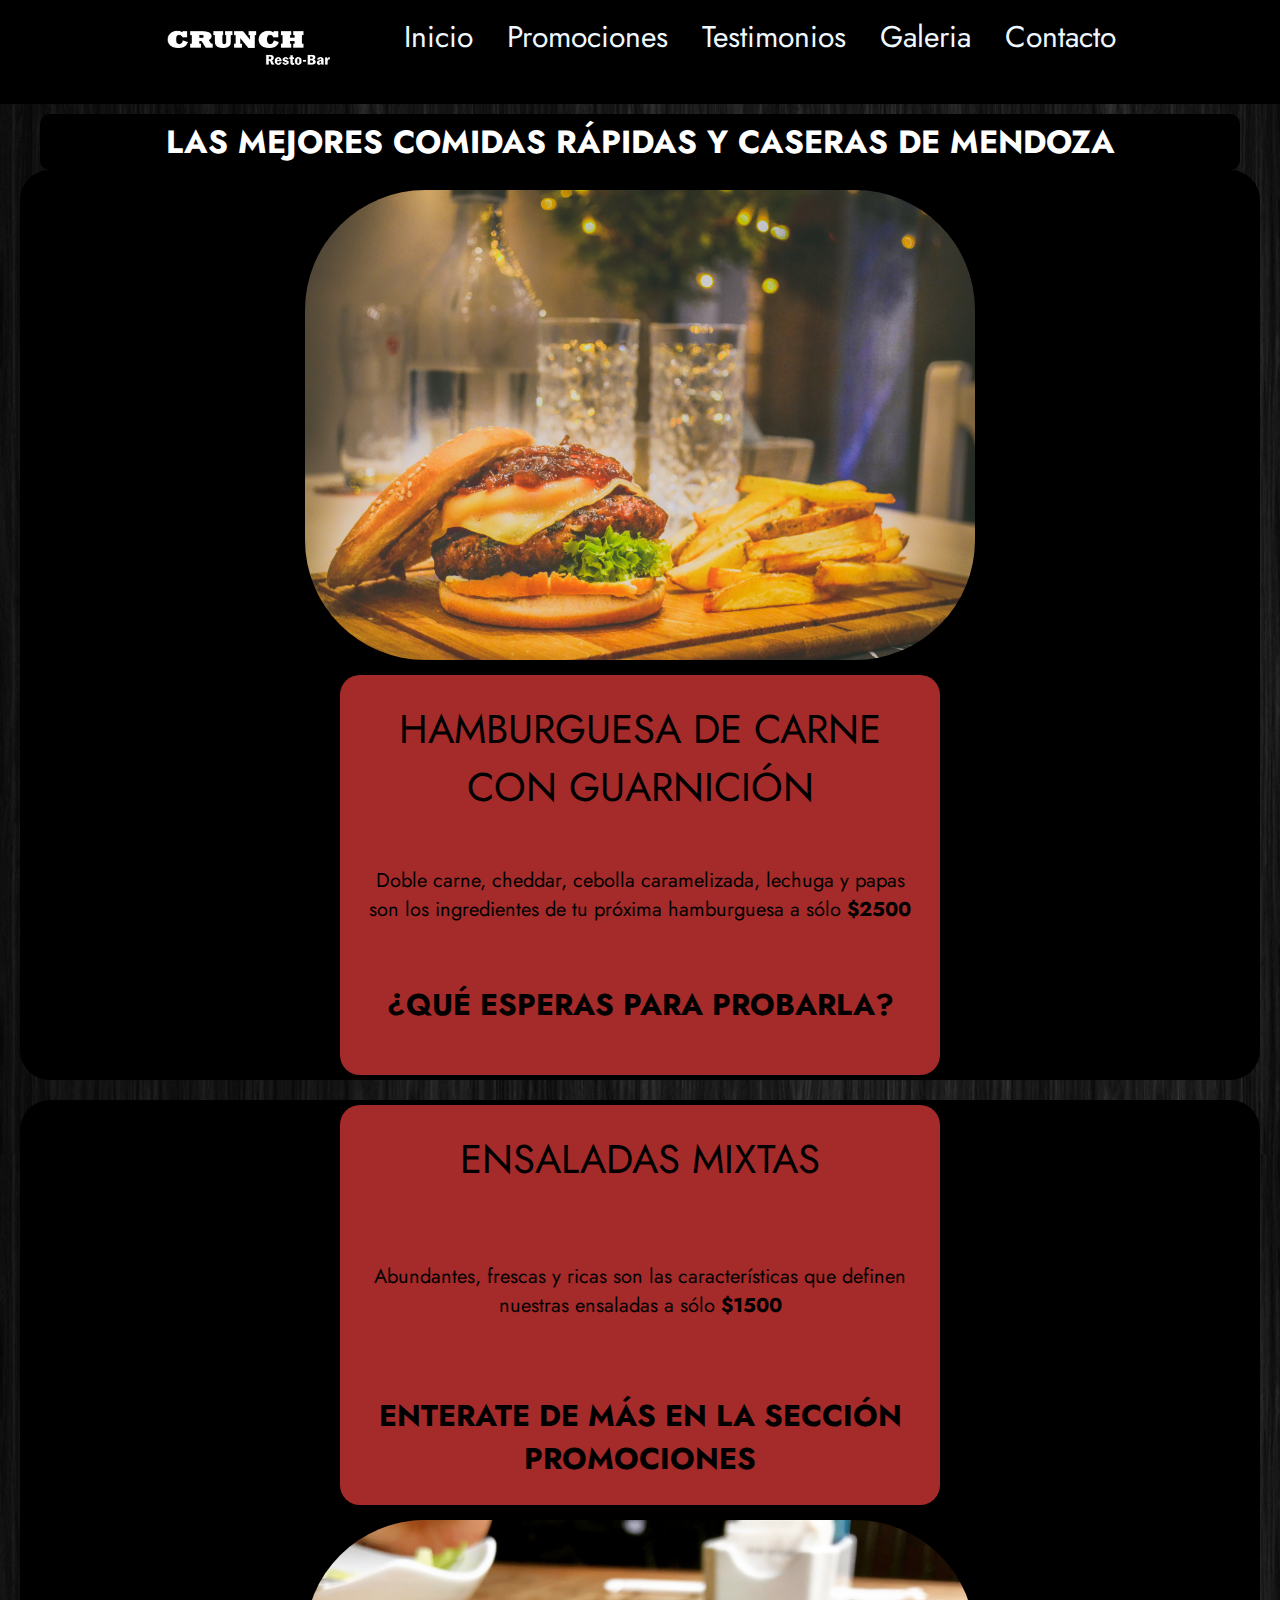
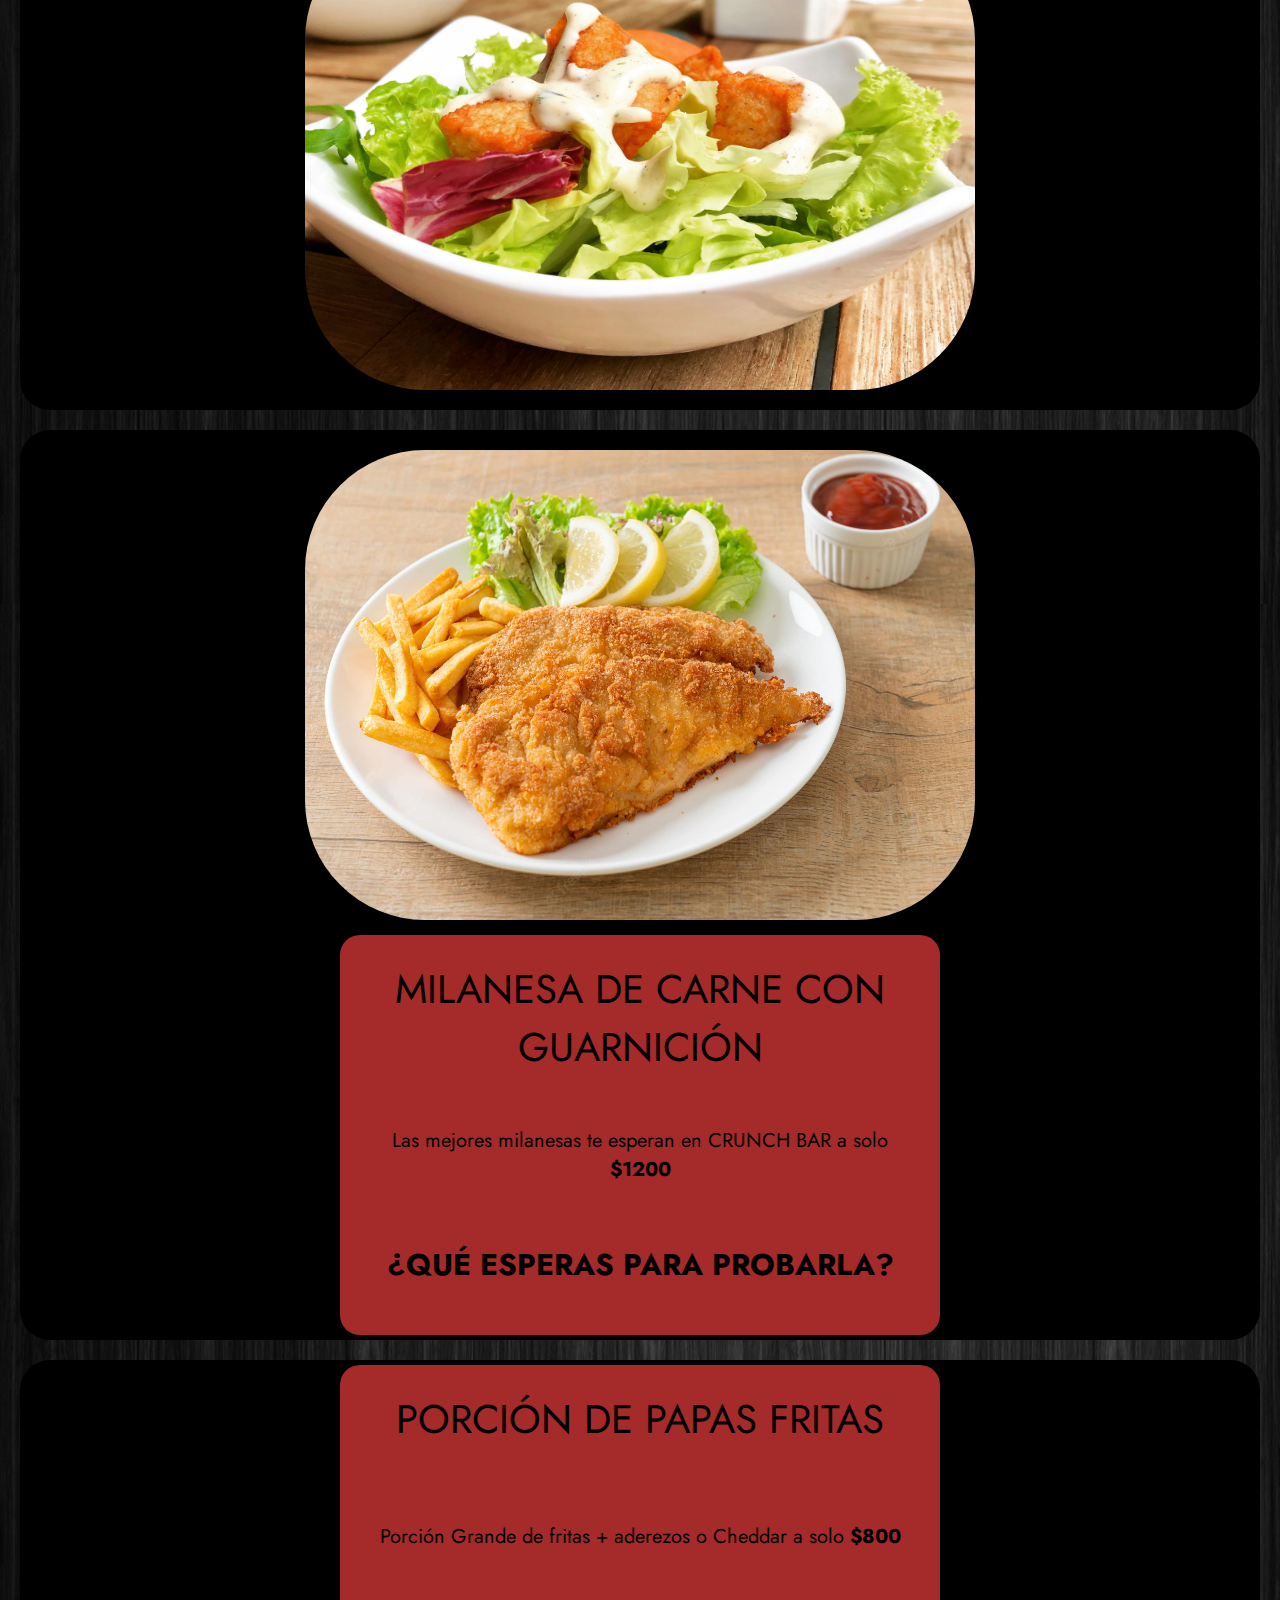
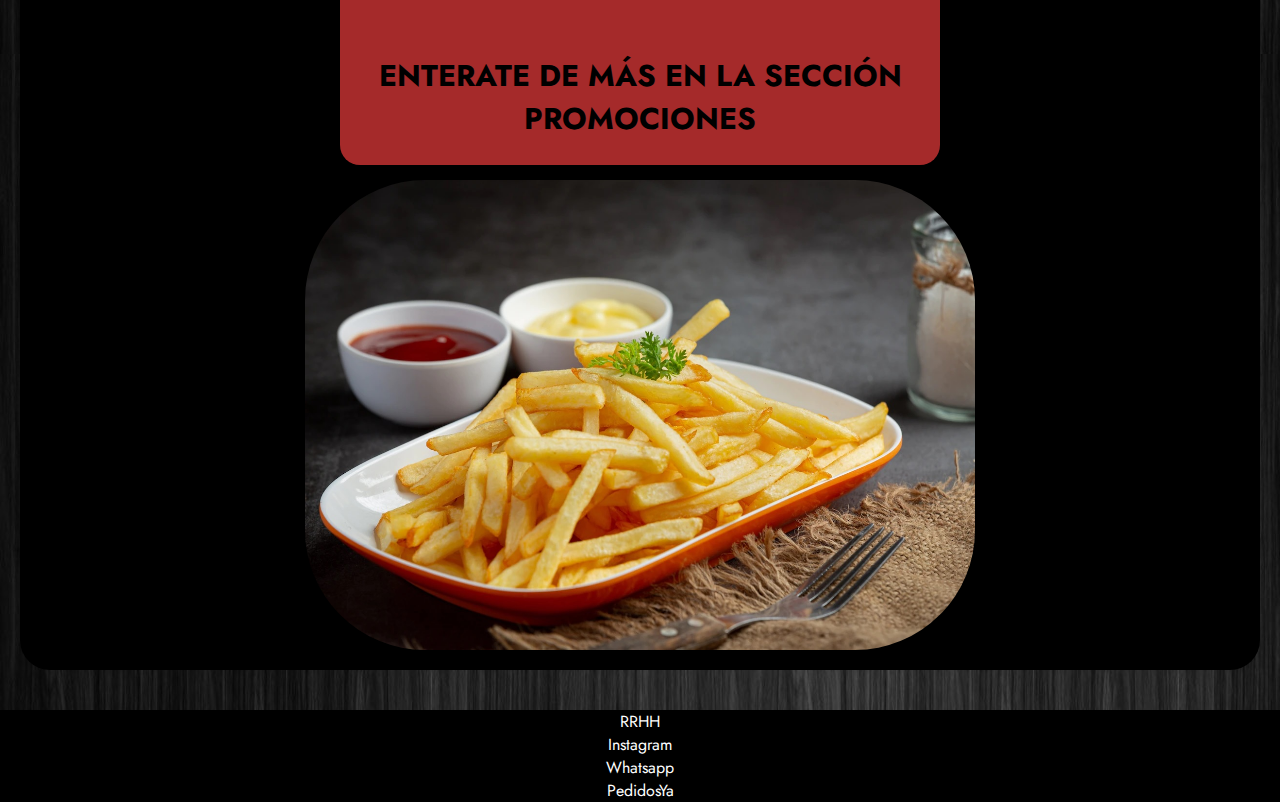
==== index.html @ f1c757a4 "subida final" ====
<!DOCTYPE html>
<html lang="en">
<head>
    <meta charset="UTF-8">
    <meta http-equiv="X-UA-Compatible" content="IE=edge">
    <meta name="viewport" content="width=device-width, initial-scale=1.0">
    <title> CRUNCH | Restaurant </title>
    <meta name="keywords" content="restaurante, mendoza, bar, comidas, rapidas, hamburguesa">
    <meta name="description" content="Ofrecemos un servicio de comidas rapidas calidad-precio para el cliente">
    <link rel="shortcut icon" href="./images/Sin título-1.png">
    <link rel="stylesheet" href="./scss/main.css">
    <!-- bootstrap -->
    <link href="https://cdn.jsdelivr.net/npm/bootstrap@5.2.2/dist/css/bootstrap.min.css" rel="stylesheet" integrity="sha384-Zenh87qX5JnK2Jl0vWa8Ck2rdkQ2Bzep5IDxbcnCeuOxjzrPF/et3URy9Bv1WTRi" crossorigin="anonymous">
    <script src="https://cdn.jsdelivr.net/npm/bootstrap@5.2.2/dist/js/bootstrap.bundle.min.js" integrity="sha384-OERcA2EqjJCMA+/3y+gxIOqMEjwtxJY7qPCqsdltbNJuaOe923+mo//f6V8Qbsw3" crossorigin="anonymous"></script>
    <!-- bootstrap -->
    <link href="https://fonts.googleapis.com/css2?family=Jost:ital,wght@0,400;0,500;1,700;1,900&display=swap" rel="stylesheet">
</head>
<body >
    <header><!-- header -->
        <div class="imag">
            <img  src="./images/Logo.png" alt="logo" width="200px" height="200px">
        </div>
        <nav>
            <ul class="lista">
                <li class="lista__item">
                    <a class="itemTexto" href="index.html" target="_self">Inicio</a><!-- ver inicio -->
                </li>
                <li class="lista__item">
                    <a class="itemTexto" href="./pages/promociones.html" target="_self">Promociones</a>
                </li>
                <li class="lista__item">
                    <a class="itemTexto" href="./pages/testimonios.html" target="_self">Testimonios</a>
                </li>
                <li class="lista__item">
                    <a class="itemTexto" href="./pages/galeria.html" target="_self">Galeria</a>
                </li>
                <li class="lista__item">
                    <a class="itemTexto" href="./pages/contacto.html" target="_self">Contacto</a>
                </li>
            </ul>
        </nav>
        <div class="navBarMobile">
            <nav class="navbar navbar-expand-lg bg-black rounded-4">
                <div class="container-fluid">
                    <div>
                        <img  src="./images/Logo.png" alt="logo" width=auto height=auto>
                    </div>
                  <button class="navbar-toggler bg-light" type="button" data-bs-toggle="collapse" data-bs-target="#navbarTogglerDemo01" aria-controls="navbarTogglerDemo01" aria-expanded="false" aria-label="Toggle navigation">
                    <span class="navbar-toggler-icon"></span>
                  </button>
                  <div class="collapse navbar-collapse" id="navbarTogglerDemo01">
                    <ul class="lista">
                        <li class="lista__itemM ">
                            <a class="itemTextoM" href="index.html" target="_self">Inicio</a><!-- ver inicio -->
                        </li>
                        <li class="lista__itemM ">
                            <a class="itemTextoM" href="./pages/promociones.html" target="_self">Promociones</a>
                        </li>
                        <li class="lista__itemM ">
                            <a class="itemTextoM" href="./pages/testimonios.html" target="_self">Testimonios</a>
                        </li>
                        <li class="lista__itemM ">
                            <a class="itemTextoM" href="./pages/galeria.html" target="_self">Galeria</a>
                        </li>
                        <li class="lista__itemM ">
                            <a class="itemTextoM" href="./pages/contacto.html" target="_self">Contacto</a>
                        </li>
                    </ul> 
                  </div>
                </div>
              </nav>
        </div>    

    </header>

    <main id="main">
        <h1>LAS MEJORES COMIDAS RÁPIDAS Y CASERAS DE MENDOZA</h1>
        <div class="main-flex1">    
            <div class="imagen-flex1"><img src="./images/hambur.jpg" alt="hamburguesa1" width="650px" height="400px"></div>
            <div class="mobileItem">
                <b>HAMBURGUESA DE CARNE CON GUARNICIÓN</b> 
                <div>Doble carne, cheddar, cebolla caramelizada, lechuga y papas son los ingredientes
                de tu próxima hamburguesa</div>
                <div><b>$2500</b></div>
                <b>¿QUÉ ESPERAS PARA PROBARLA?</b>
            </div>
            <div class="grid1">
                <div class="celda1">HAMBURGUESA DE CARNE CON GUARNICIÓN</div>
                <div class="celda2">Doble carne, cheddar, cebolla caramelizada, lechuga y papas son los ingredientes
                    de tu próxima hamburguesa a sólo <b>$2500</b></div>
                <div class="celda3"><b>¿QUÉ ESPERAS PARA PROBARLA?</b></div>
            </div>    
        </div>

        <div class="main-flex2">
            <div class="imagen-flex2">
                <img src="./images/salad.jpg" alt="salad1" width="650px" height="400px">
            </div>
            <div class="mobileItem">
                <b>ENSALADAS MIXTAS</b> 
                <div>Abundantes, frescas y ricas son las características que definen nuestras ensaladas a sólo <b>$1500</b></div>
                <b>ENTERATE DE MÁS EN LA SECCIÓN PROMOCIONES</b>
            </div>
            <div class="grid2">
                <div class="celda01">ENSALADAS MIXTAS</div>
                <div class="celda02">Abundantes, frescas y ricas son las características que definen nuestras ensaladas a sólo <b>$1500</b></div>
                <div class="celda03"><b>ENTERATE DE MÁS EN LA SECCIÓN PROMOCIONES</b></div>
            </div>
        </div>

        <div class="main-flex1">    
            <div class="imagen-flex1"><img src="./images/mila.png" alt="mila" width="650px" height="400px"></div>
            <div class="mobileItem">
                <b>MILANESA DE POLLO CON GUARNICIÓN</b> 
                <div>Las mejores milanesas te esperan en CRUNCH BAR a solo <b>$1200</b></div>
                <b>¿QUÉ ESPERAS PARA PROBARLA?</b>
            </div>
            <div class="grid1">
                <div class="celda1">MILANESA DE CARNE CON GUARNICIÓN</div>
                <div class="celda2">Las mejores milanesas te esperan en CRUNCH BAR a solo <b>$1200</b></div>
                <div class="celda3"><b>¿QUÉ ESPERAS PARA PROBARLA?</b></div>
            </div>    
        </div>

        <div class="main-flex2">
            <div class="imagen-flex2">
                <img src="./images/papas.jpg" alt="papas" width="650px" height="400px">
            </div>
            <div class="mobileItem">
                <b>PORCIÓN DE PAPAS FRITAS</b> 
                <div>Porción Grande de fritas + aderezos o Cheddar <b>$800</b></div>
                <b>ENTERATE DE MÁS EN LA SECCIÓN PROMOCIONES</b>
            </div>
            <div class="grid2">
                <div class="celda01">PORCIÓN DE PAPAS FRITAS</div>
                <div class="celda02">Porción Grande de fritas + aderezos o Cheddar a solo <b>$800</b></div>
                <div class="celda03"><b>ENTERATE DE MÁS EN LA SECCIÓN PROMOCIONES</b></div>
            </div>
        </div>

    </main>
  
    <footer>
        <div>
            <a class="redes" href="#" target="_blank">RRHH</a>
        </div>
        <div>
            <a class="redes" href="#" target="_blank">Instagram</a>
        </div>
        <div>
            <a class="redes" href="#" target="_blank">Whatsapp</a>
        </div>
        <div>
            <a class="redes" href="#" target="_blank">PedidosYa</a>
        </div>
    </footer>
</body>
</html>
---- scss/main.css ----
* {
  margin: 0;
  padding: 0;
  box-sizing: border-box;
}

/* VARS */
/* VARS */
/* MIXINS */
/* MIXINS */
header {
  display: flex;
  text-align: center;
  justify-content: center;
  gap: 40px;
  background-color: rgb(0, 0, 0);
  padding-left: 20px;
  padding-right: 20px;
}
header .imag img {
  width: 200px;
  height: 100px;
  border-radius: 30px;
}
header nav {
  padding-top: 10px;
}
header nav .lista {
  list-style-type: none;
  padding: 5px;
  background-color: black;
  border-radius: 10px;
  margin-bottom: auto;
}
header nav .lista .lista__item {
  display: inline;
  padding: 15px;
}
header nav .lista .lista__item .itemTexto {
  font-size: 30px;
  color: aliceblue;
  font-family: "Jost", sans-serif;
  text-decoration: none;
  transition: all 0.25s;
}
header nav .lista .lista__item .itemTexto:hover {
  background-color: aliceblue;
  color: black;
  border-radius: 5px;
}

.navBarMobile {
  display: none;
}

@media (max-width: 768px) {
  header .imag {
    display: none;
  }
  nav {
    display: none;
  }
  .navBarMobile {
    display: block;
    padding-top: 20px;
  }
  .navBarMobile nav div div img {
    width: 220px;
  }
  .lista__itemM {
    display: block;
    padding: 1px;
  }
  .lista__itemM .itemTextoM {
    font-size: 30px;
    color: aliceblue;
    font-family: "Jost", sans-serif;
    text-decoration: none;
    transition: all 0.25s;
  }
  .lista__itemM .itemTextoM:hover {
    background-color: aliceblue;
    color: black;
    border-radius: 5px;
  }
}
footer {
  background-color: black;
  text-align: center;
}
footer .redes {
  text-decoration: none;
  color: white;
  font-style: normal;
  font-family: "Jost", sans-serif;
  transition: all 0.25s;
}
footer .redes:hover {
  color: black;
  background-color: white;
  border-radius: 5px;
}

/* MAIN FLEX */
#main {
  padding: 20px;
  background-image: url(../images/bgblack.jpg);
}
#main h1 {
  padding: 5px;
  margin-top: -10px;
  margin-left: 20px;
  margin-right: 20px;
  color: white;
  font-family: "Jost", sans-serif;
  background-color: rgb(0, 0, 0);
  border-radius: 10px;
  text-align: center;
}
#main .main-flex1 .imagen-flex1, #main .main-flex2 .imagen-flex2 {
  width: 700px;
  height: 500px;
  padding: 15px;
}
#main .main-flex1 .imagen-flex1 img, #main .main-flex2 .imagen-flex2 img {
  width: 100%;
  height: 100%;
  border-radius: 120px;
}
#main .main-flex1 {
  display: flex;
  flex-wrap: wrap;
  padding: 5px;
  margin-bottom: 20px;
  background-color: black;
  align-items: center;
  justify-content: space-evenly;
  border-radius: 30px;
}
#main .main-flex1 .grid1 {
  width: 600px;
  height: 400px;
  display: grid;
  background-color: brown;
  grid-template-rows: 1fr 1fr 1fr;
  border-radius: 20px;
}
#main .main-flex1 .grid1 .celda1 {
  font-family: "Jost", sans-serif;
  text-align: center;
  padding: 20px;
  margin: 5px;
  font-size: 40px;
}
#main .main-flex1 .grid1 .celda2 {
  font-family: "Jost", sans-serif;
  text-align: center;
  padding: 20px;
  margin: 5px;
  font-size: 20px;
}
#main .main-flex1 .grid1 .celda3 {
  font-family: "Jost", sans-serif;
  text-align: center;
  padding: 20px;
  margin: 5px;
  font-size: 30px;
}
#main .main-flex2 {
  display: flex;
  flex-wrap: wrap;
  padding: 5px;
  margin-bottom: 20px;
  background-color: black;
  align-items: center;
  justify-content: space-evenly;
  border-radius: 30px;
}
#main .main-flex2 .imagen-flex2 {
  order: 2;
}
#main .main-flex2 .grid2 {
  width: 600px;
  height: 400px;
  display: grid;
  background-color: brown;
  grid-template-rows: 1fr 1fr 1fr;
  border-radius: 20px;
  order: 1;
}
#main .main-flex2 .grid2 .celda01 {
  font-family: "Jost", sans-serif;
  text-align: center;
  padding: 20px;
  margin: 5px;
  font-size: 40px;
}
#main .main-flex2 .grid2 .celda02 {
  font-family: "Jost", sans-serif;
  text-align: center;
  padding: 20px;
  margin: 5px;
  font-size: 20px;
}
#main .main-flex2 .grid2 .celda03 {
  font-family: "Jost", sans-serif;
  text-align: center;
  padding: 20px;
  margin: 5px;
  font-size: 30px;
}

.mobileItem {
  display: none;
}
.mobileItem .div {
  display: none;
}

@media screen and (max-width: 768px) {
  #main .main-flex1 {
    border-bottom: 5px solid white;
    border-radius: 0px;
  }
  #main .main-flex1 .imagen-flex1 {
    width: auto;
    height: auto;
    padding: 15px;
  }
  #main .main-flex1 .grid1 {
    display: none;
  }
  #main .main-flex2 {
    flex-direction: column-reverse;
    border-bottom: 5px solid white;
    border-radius: 0px;
  }
  #main .main-flex2 .imagen-flex2 {
    width: auto;
    height: auto;
    padding: 15px;
  }
  #main .main-flex2 .grid2 {
    display: none;
  }
  .mobileItem {
    display: block;
    color: white;
    font-family: "Jost", sans-serif;
    text-align: center;
  }
  .mobileItem div {
    display: block;
    color: white;
    font-family: "Jost", sans-serif;
    text-align: center;
  }
}
/* MAIN PROMOCIONES */
#mainPromos {
  padding: 20px;
  background-image: url(../images/bgblack.jpg);
}
#mainPromos .promoH1 {
  padding: 5px;
  margin-top: -10px;
  margin-left: 20px;
  margin-right: 20px;
  color: white;
  font-family: "Jost", sans-serif;
  background-color: rgb(0, 0, 0);
  border-radius: 10px;
  text-align: center;
  /* H1 */
}
#mainPromos .flexPromos {
  display: flex;
  flex-wrap: wrap;
  justify-content: center;
  gap: 1px;
  align-items: center;
  margin-left: 15%;
  margin-right: 15%;
  margin-bottom: 20px;
}
#mainPromos .flexPromos .promos {
  width: 500px;
  height: 500px;
  border-radius: 10px;
}
#mainPromos .flexPromos .promos img {
  width: 100%;
  height: 100%;
  border-radius: 10px;
}
#mainPromos .carta {
  padding-top: 20px;
  background-color: rgb(0, 0, 0);
  width: auto;
  height: 60px;
  text-align: center;
  justify-content: center;
  border-radius: 20px;
  text-decoration: none;
  font-family: "Jost", sans-serif;
  color: white;
  display: block;
  transition: all 0.5s;
}
#mainPromos .carta:hover {
  background-color: white;
  color: black;
  font-size: 25px;
}
#mainPromos .mobileProm {
  display: none;
}

@media (max-width: 768px) {
  #mainPromos .mobileProm {
    display: block;
    margin-bottom: 10px;
    margin-top: 0px;
  }
  #mainPromos .flexPromos {
    display: none;
  }
}
/* MAIN TESTIMONIOS */
#mainTestimonios {
  padding: 20px;
  background-image: url(../images/bgblack.jpg);
}
#mainTestimonios .testH1 {
  padding: 5px;
  margin-top: -10px;
  margin-left: 20px;
  margin-right: 20px;
  color: white;
  font-family: "Jost", sans-serif;
  background-color: rgb(0, 0, 0);
  border-radius: 10px;
  text-align: center;
}
#mainTestimonios .flexText {
  display: flex;
  flex-direction: row;
  flex-wrap: wrap;
  gap: 10px;
  justify-content: center;
}
#mainTestimonios .flexText .colFlex {
  display: flex;
  flex-wrap: wrap;
  justify-content: space-around;
  background-color: aliceblue;
  width: 420px;
  height: 360px;
  font-family: "Jost", sans-serif;
  text-align: center;
  align-self: center;
}
#mainTestimonios .flexText .colFlex .testImag {
  width: 100px;
  height: 100px;
}
#mainTestimonios .flexText .colFlex .testImag img {
  width: 100%;
  height: 100%;
  border-radius: 10px;
}
#mainTestimonios .flexText .colFlex .stars {
  width: 230px;
  height: 150px;
}
#mainTestimonios .flexText .colFlex .stars img {
  width: 100%;
  height: 100%;
}
#mainTestimonios h2 {
  padding: 5px;
  margin-top: -10px;
  margin-left: 20px;
  margin-right: 20px;
  color: white;
  font-family: "Jost", sans-serif;
  background-color: rgb(0, 0, 0);
  border-radius: 10px;
  text-align: center;
  margin: 1%;
}
#mainTestimonios form {
  font-family: "Jost", sans-serif;
  text-align: center;
  padding: 20px;
  margin: 5px;
  color: white;
  font-size: 20px;
  display: flex;
  flex-direction: column;
  justify-content: center;
  align-items: center;
}

/* MAIN GALERIA */
#mainGaleria {
  padding: 20px;
  background-color: black;
}
#mainGaleria .galH1 {
  padding: 5px;
  margin-top: -10px;
  margin-left: 20px;
  margin-right: 20px;
  color: white;
  font-family: "Jost", sans-serif;
  background-color: rgb(0, 0, 0);
  border-radius: 10px;
  text-align: center;
}
#mainGaleria .flexGale {
  display: flex;
  flex-wrap: wrap;
  gap: 10px;
  justify-content: space-around;
}

/* MAIN CONTACTO */
#mainContact {
  padding: 20px;
  height: auto;
}
#mainContact .mainH1 {
  padding: 5px;
  margin-top: -10px;
  margin-left: 20px;
  margin-right: 20px;
  color: white;
  font-family: "Jost", sans-serif;
  background-color: rgb(0, 0, 0);
  border-radius: 10px;
  text-align: center;
}
#mainContact .flexContact {
  display: flex;
  gap: 10px;
  flex-wrap: wrap;
  justify-content: center;
}
#mainContact .flexContact .form1 {
  border: 5px solid black;
  font-family: "Jost", sans-serif;
}
#mainContact .flexContact .form1 tr .espacio {
  padding: 20px;
}
#mainContact .flexContact .form2 {
  border: 5px solid black;
  font-family: "Jost", sans-serif;
}/*# sourceMappingURL=main.css.map */
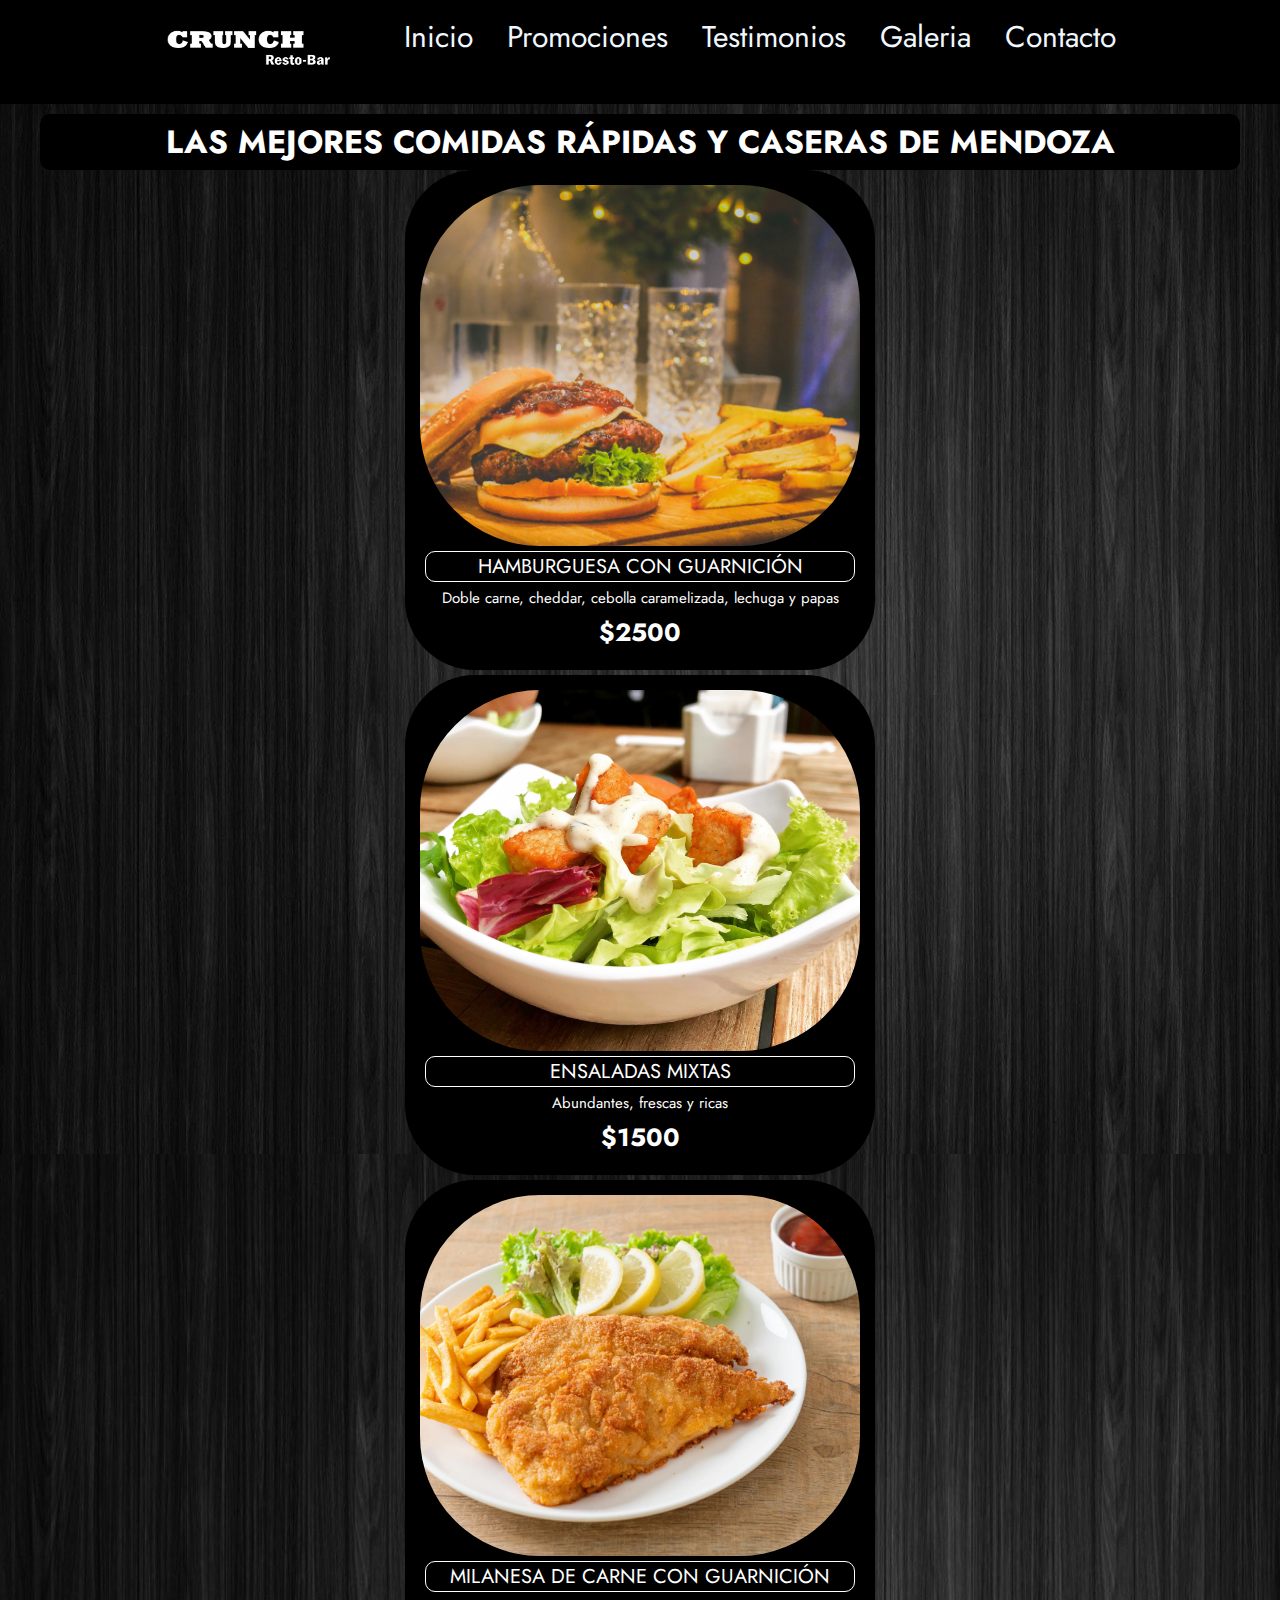
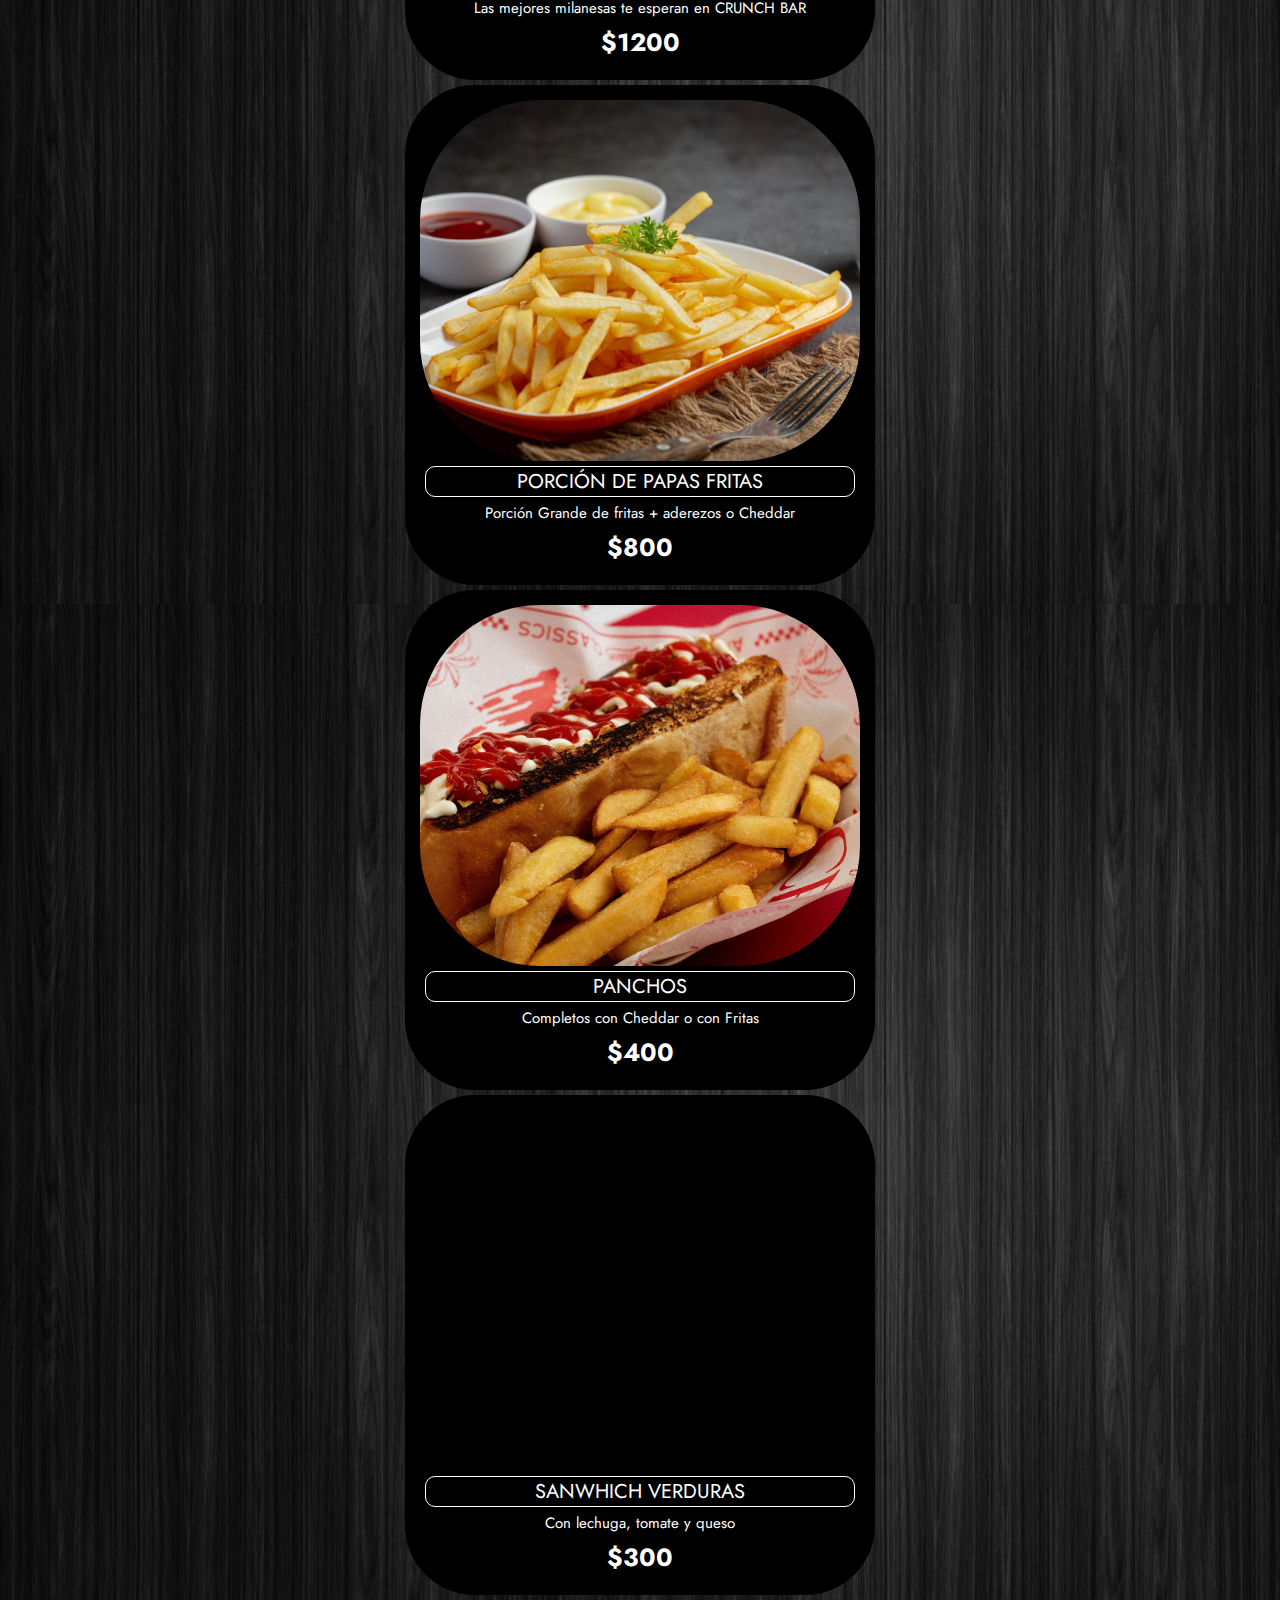
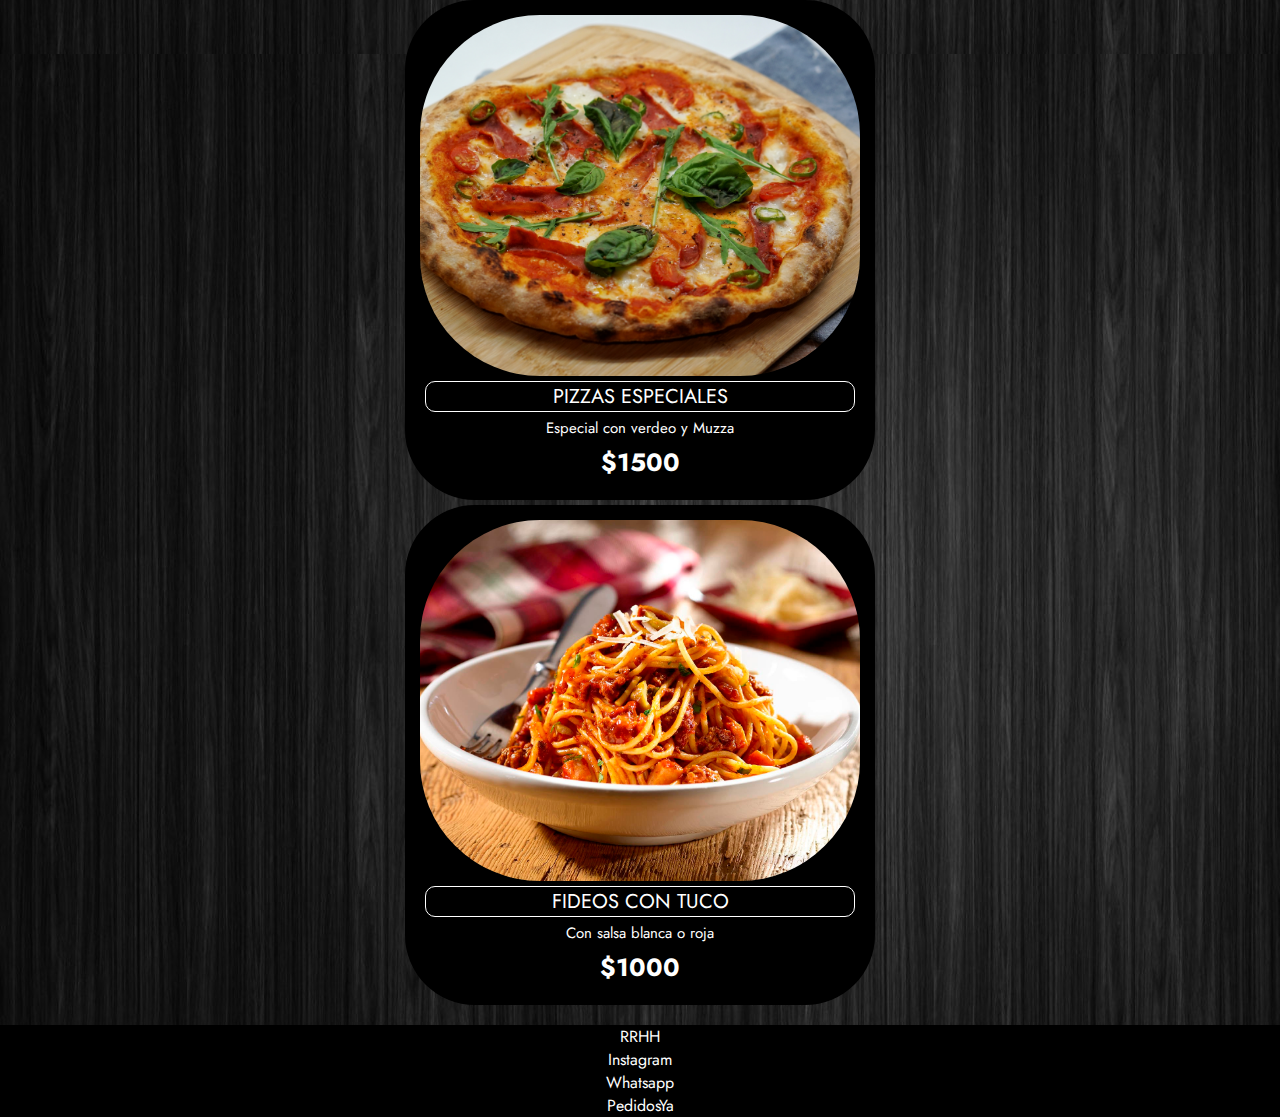
==== commit facf4a5b: "modificaion index" ====
--- a/index.html
+++ b/index.html
@@ -75,69 +75,140 @@
 
     <main id="main">
         <h1>LAS MEJORES COMIDAS RÁPIDAS Y CASERAS DE MENDOZA</h1>
-        <div class="main-flex1">    
-            <div class="imagen-flex1"><img src="./images/hambur.jpg" alt="hamburguesa1" width="650px" height="400px"></div>
-            <div class="mobileItem">
-                <b>HAMBURGUESA DE CARNE CON GUARNICIÓN</b> 
-                <div>Doble carne, cheddar, cebolla caramelizada, lechuga y papas son los ingredientes
-                de tu próxima hamburguesa</div>
-                <div><b>$2500</b></div>
-                <b>¿QUÉ ESPERAS PARA PROBARLA?</b>
-            </div>
-            <div class="grid1">
-                <div class="celda1">HAMBURGUESA DE CARNE CON GUARNICIÓN</div>
-                <div class="celda2">Doble carne, cheddar, cebolla caramelizada, lechuga y papas son los ingredientes
-                    de tu próxima hamburguesa a sólo <b>$2500</b></div>
-                <div class="celda3"><b>¿QUÉ ESPERAS PARA PROBARLA?</b></div>
-            </div>    
-        </div>
-
-        <div class="main-flex2">
-            <div class="imagen-flex2">
-                <img src="./images/salad.jpg" alt="salad1" width="650px" height="400px">
-            </div>
-            <div class="mobileItem">
-                <b>ENSALADAS MIXTAS</b> 
-                <div>Abundantes, frescas y ricas son las características que definen nuestras ensaladas a sólo <b>$1500</b></div>
-                <b>ENTERATE DE MÁS EN LA SECCIÓN PROMOCIONES</b>
-            </div>
-            <div class="grid2">
-                <div class="celda01">ENSALADAS MIXTAS</div>
-                <div class="celda02">Abundantes, frescas y ricas son las características que definen nuestras ensaladas a sólo <b>$1500</b></div>
-                <div class="celda03"><b>ENTERATE DE MÁS EN LA SECCIÓN PROMOCIONES</b></div>
-            </div>
-        </div>
-
-        <div class="main-flex1">    
-            <div class="imagen-flex1"><img src="./images/mila.png" alt="mila" width="650px" height="400px"></div>
-            <div class="mobileItem">
-                <b>MILANESA DE POLLO CON GUARNICIÓN</b> 
-                <div>Las mejores milanesas te esperan en CRUNCH BAR a solo <b>$1200</b></div>
-                <b>¿QUÉ ESPERAS PARA PROBARLA?</b>
-            </div>
-            <div class="grid1">
-                <div class="celda1">MILANESA DE CARNE CON GUARNICIÓN</div>
-                <div class="celda2">Las mejores milanesas te esperan en CRUNCH BAR a solo <b>$1200</b></div>
-                <div class="celda3"><b>¿QUÉ ESPERAS PARA PROBARLA?</b></div>
-            </div>    
-        </div>
-
-        <div class="main-flex2">
-            <div class="imagen-flex2">
-                <img src="./images/papas.jpg" alt="papas" width="650px" height="400px">
-            </div>
-            <div class="mobileItem">
-                <b>PORCIÓN DE PAPAS FRITAS</b> 
-                <div>Porción Grande de fritas + aderezos o Cheddar <b>$800</b></div>
-                <b>ENTERATE DE MÁS EN LA SECCIÓN PROMOCIONES</b>
-            </div>
-            <div class="grid2">
-                <div class="celda01">PORCIÓN DE PAPAS FRITAS</div>
-                <div class="celda02">Porción Grande de fritas + aderezos o Cheddar a solo <b>$800</b></div>
-                <div class="celda03"><b>ENTERATE DE MÁS EN LA SECCIÓN PROMOCIONES</b></div>
-            </div>
-        </div>
-
+        <div class="flexX">
+            <div class="main-flex">    
+                <div class="imagen-flex"><!-- hamburguesa -->
+                    <img src="./images/hambur.jpg" alt="hamburguesa1" width="600px" height="400px">
+                    <div class="mainText">
+                        <div class="celda1">HAMBURGUESA CON GUARNICIÓN</div>
+                        <div class="celda2">Doble carne, cheddar, cebolla caramelizada, lechuga y papas</div>
+                        <div class="celda3"><b>$2500</b></div>
+                    </div> 
+                    <div class="mobileItem">
+                        <b>HAMBURGUESA DE CARNE CON GUARNICIÓN</b> 
+                        <div>Doble carne, cheddar, cebolla caramelizada, lechuga y papas</div>
+                        <b>$2500</b>
+                    </div>    
+                </div>
+
+                    
+            </div>
+
+            <div class="main-flex"><!-- ensalada -->
+                <div class="imagen-flex">
+                    <img src="./images/salad.jpg" alt="salad1" width="600px" height="400px">
+                    <div class="mainText">
+                        <div class="celda1">ENSALADAS MIXTAS</div>
+                        <div class="celda2">Abundantes, frescas y ricas</div>
+                        <div class="celda3"><b>$1500</b></div>
+                    </div>
+                    <div class="mobileItem">
+                        <b>ENSALADAS MIXTAS</b> 
+                        <div>Abundantes, frescas y ricas </div>
+                        <b>$1500</b>
+                    </div>
+                </div>
+
+            </div>
+
+            <div class="main-flex"> <!-- mila -->   
+                <div class="imagen-flex">
+                    <img src="./images/mila.png" alt="mila" width="600px" height="400px">
+                    <div class="mainText">
+                        <div class="celda1">MILANESA DE CARNE CON GUARNICIÓN</div>
+                        <div class="celda2">Las mejores milanesas te esperan en CRUNCH BAR</div>
+                        <div class="celda3"><b>$1200</b></div>
+                    </div>
+                    <div class="mobileItem">
+                        <b>MILANESA DE POLLO CON GUARNICIÓN</b> 
+                        <div>Las mejores milanesas te esperan en CRUNCH BAR </div>
+                        <b>$1200</b>
+                    </div>
+                </div>     
+
+    
+            </div>
+
+            <div class="main-flex"><!-- papas -->
+                <div class="imagen-flex">
+                    <img src="./images/papas.jpg" alt="papas" width="600px" height="400px">
+                    <div class="mainText">
+                        <div class="celda1">PORCIÓN DE PAPAS FRITAS</div>
+                        <div class="celda2">Porción Grande de fritas + aderezos o Cheddar</div>
+                        <div class="celda3"><b>$800</b></div>
+                    </div>
+                    <div class="mobileItem">
+                        <b>PORCIÓN DE PAPAS FRITAS</b> 
+                        <div>Porción Grande de fritas + aderezos o Cheddar </div>
+                        <b>$800</b>
+                    </div>
+                </div>
+            </div>
+
+            <div class="main-flex"><!-- pancho -->
+                <div class="imagen-flex">
+                    <img src="./images/panchos.jpg" alt="papas" width="600px" height="400px">
+                    <div class="mainText">
+                        <div class="celda1">PANCHOS</div>
+                        <div class="celda2">Completos con Cheddar o con Fritas</div>
+                        <div class="celda3"><b>$400</b></div>
+                    </div>
+                    <div class="mobileItem">
+                        <b>PANCHOS</b> 
+                        <div>Completos con Cheddar o con Fritas </div>
+                        <b>$400</b>
+                    </div>
+                </div>
+            </div>
+
+            <div class="main-flex"><!-- sanwhich -->
+                <div class="imagen-flex">
+                    <img src="./images/sandw.jpg" alt="papas" width="600px" height="400px">
+                    <div class="mainText">
+                        <div class="celda1">SANWHICH VERDURAS</div>
+                        <div class="celda2">Con lechuga, tomate y queso </div>
+                        <div class="celda3"><b>$300</b></div>
+                    </div>
+                    <div class="mobileItem">
+                        <b>SANWHICH VERDURAS</b> 
+                        <div>Con lechuga, tomate y queso </div>
+                        <b>$300</b>
+                    </div>
+                </div>
+            </div>
+
+            <div class="main-flex"><!-- pizza -->
+                <div class="imagen-flex">
+                    <img src="./images/pizza.jpg" alt="papas" width="600px" height="400px">
+                    <div class="mainText">
+                        <div class="celda1">PIZZAS ESPECIALES</div>
+                        <div class="celda2">Especial con verdeo y Muzza</div>
+                        <div class="celda3"><b>$1500</b></div>
+                    </div>
+                    <div class="mobileItem">
+                        <b>PIZZAS ESPECIALES</b> 
+                        <div>Especial con verdeo y Muzza</div>
+                        <b>$1500</b>
+                    </div>
+                </div>
+            </div>
+
+            <div class="main-flex"><!-- fideo -->
+                <div class="imagen-flex">
+                    <img src="./images/fideos.jpg" alt="papas" width="600px" height="400px">
+                    <div class="mainText">
+                        <div class="celda1">FIDEOS CON TUCO</div>
+                        <div class="celda2">Con salsa blanca o roja</div>
+                        <div class="celda3"><b>$1000</b></div>
+                    </div>
+                    <div class="mobileItem">
+                        <b>FIDEOS CON TUCO</b> 
+                        <div>Con salsa blanca o roja</div>
+                        <b>$1000</b>
+                    </div>
+                </div>
+            </div>
+        </div>    
     </main>
   
     <footer>
--- a/scss/main.css
+++ b/scss/main.css
@@ -117,140 +117,92 @@
   border-radius: 10px;
   text-align: center;
 }
-#main .main-flex1 .imagen-flex1, #main .main-flex2 .imagen-flex2 {
-  width: 700px;
+#main .flexX {
+  display: flex;
+  flex-wrap: wrap;
+  flex-direction: row;
+  justify-content: space-evenly;
+  gap: 5px;
+  margin-left: 15%;
+  margin-right: 15%;
+  max-width: 1200px;
+}
+#main .flexX .imagen-flex {
+  display: flex;
+  flex-direction: column;
+  background-color: black;
+  width: 470px;
   height: 500px;
   padding: 15px;
-}
-#main .main-flex1 .imagen-flex1 img, #main .main-flex2 .imagen-flex2 img {
+  border-radius: 70px;
+  overflow: hidden;
+}
+#main .flexX .imagen-flex img {
   width: 100%;
   height: 100%;
   border-radius: 120px;
-}
-#main .main-flex1 {
-  display: flex;
-  flex-wrap: wrap;
-  padding: 5px;
-  margin-bottom: 20px;
-  background-color: black;
-  align-items: center;
-  justify-content: space-evenly;
-  border-radius: 30px;
-}
-#main .main-flex1 .grid1 {
-  width: 600px;
-  height: 400px;
-  display: grid;
-  background-color: brown;
-  grid-template-rows: 1fr 1fr 1fr;
-  border-radius: 20px;
-}
-#main .main-flex1 .grid1 .celda1 {
-  font-family: "Jost", sans-serif;
-  text-align: center;
-  padding: 20px;
+  transition: 0.5s;
+  -o-object-fit: cover;
+     object-fit: cover;
+}
+#main .flexX .imagen-flex img:hover {
+  opacity: 70%;
+}
+#main .flexX .imagen-flex .mainText .celda1 {
+  border: 1px solid white;
+  border-radius: 10px;
+  font-family: "Jost", sans-serif;
+  text-align: center;
   margin: 5px;
-  font-size: 40px;
-}
-#main .main-flex1 .grid1 .celda2 {
-  font-family: "Jost", sans-serif;
-  text-align: center;
-  padding: 20px;
+  color: white;
+  font-size: 20px;
+}
+#main .flexX .imagen-flex .mainText .celda2 {
+  font-family: "Jost", sans-serif;
+  text-align: center;
   margin: 5px;
-  font-size: 20px;
-}
-#main .main-flex1 .grid1 .celda3 {
-  font-family: "Jost", sans-serif;
-  text-align: center;
-  padding: 20px;
+  color: white;
+  font-size: 15px;
+}
+#main .flexX .imagen-flex .mainText .celda3 {
+  font-family: "Jost", sans-serif;
+  text-align: center;
   margin: 5px;
-  font-size: 30px;
-}
-#main .main-flex2 {
-  display: flex;
-  flex-wrap: wrap;
-  padding: 5px;
-  margin-bottom: 20px;
-  background-color: black;
-  align-items: center;
-  justify-content: space-evenly;
-  border-radius: 30px;
-}
-#main .main-flex2 .imagen-flex2 {
-  order: 2;
-}
-#main .main-flex2 .grid2 {
-  width: 600px;
-  height: 400px;
-  display: grid;
-  background-color: brown;
-  grid-template-rows: 1fr 1fr 1fr;
-  border-radius: 20px;
-  order: 1;
-}
-#main .main-flex2 .grid2 .celda01 {
-  font-family: "Jost", sans-serif;
-  text-align: center;
-  padding: 20px;
-  margin: 5px;
-  font-size: 40px;
-}
-#main .main-flex2 .grid2 .celda02 {
-  font-family: "Jost", sans-serif;
-  text-align: center;
-  padding: 20px;
-  margin: 5px;
-  font-size: 20px;
-}
-#main .main-flex2 .grid2 .celda03 {
-  font-family: "Jost", sans-serif;
-  text-align: center;
-  padding: 20px;
-  margin: 5px;
-  font-size: 30px;
-}
-
-.mobileItem {
+  color: white;
+  font-size: 25px;
+}
+#main .flexX .imagen-flex .mobileItem {
   display: none;
 }
-.mobileItem .div {
+#main .flexX .imagen-flex .mobileItem .div {
   display: none;
 }
 
 @media screen and (max-width: 768px) {
-  #main .main-flex1 {
-    border-bottom: 5px solid white;
-    border-radius: 0px;
-  }
-  #main .main-flex1 .imagen-flex1 {
+  #main .flexX {
+    margin: auto;
+  }
+  #main .flexX .main-flex .imagen-flex {
+    border-radius: 30px;
     width: auto;
     height: auto;
-    padding: 15px;
-  }
-  #main .main-flex1 .grid1 {
+  }
+  #main .flexX .main-flex .imagen-flex .mainText {
     display: none;
   }
-  #main .main-flex2 {
-    flex-direction: column-reverse;
-    border-bottom: 5px solid white;
-    border-radius: 0px;
-  }
-  #main .main-flex2 .imagen-flex2 {
-    width: auto;
-    height: auto;
-    padding: 15px;
-  }
-  #main .main-flex2 .grid2 {
-    display: none;
-  }
-  .mobileItem {
+  #main .flexX .main-flex .imagen-flex .mobileItem {
     display: block;
     color: white;
     font-family: "Jost", sans-serif;
     text-align: center;
   }
-  .mobileItem div {
+  #main .flexX .main-flex .imagen-flex .mobileItem b {
+    margin-top: 10px;
+    border-radius: 10px;
     display: block;
+    border: 1px solid white;
+  }
+  #main .flexX .main-flex .imagen-flex .mobileItem div {
     color: white;
     font-family: "Jost", sans-serif;
     text-align: center;
@@ -392,8 +344,8 @@
 #mainTestimonios form {
   font-family: "Jost", sans-serif;
   text-align: center;
-  padding: 20px;
   margin: 5px;
+  color: white;
   color: white;
   font-size: 20px;
   display: flex;
@@ -405,7 +357,7 @@
 /* MAIN GALERIA */
 #mainGaleria {
   padding: 20px;
-  background-color: black;
+  background-image: url(../images/bgblack.jpg);
 }
 #mainGaleria .galH1 {
   padding: 5px;
@@ -424,11 +376,33 @@
   gap: 10px;
   justify-content: space-around;
 }
-
+#mainGaleria .flexGale .itemGal {
+  width: 450px;
+  height: 300px;
+  overflow: hidden; /* sacandolo se hace para arriba */
+}
+#mainGaleria .flexGale .itemGal img {
+  width: 100%;
+  height: 100%;
+  border-radius: 10px;
+  transition: 0.5s;
+  -o-object-fit: cover;
+     object-fit: cover;
+}
+#mainGaleria .flexGale .itemGal img:hover {
+  transform: scale(1.2);
+}
+
+@media (max-width: 768px) {
+  #mainGaleria .flexGale .itemGal {
+    width: auto;
+    height: auto;
+  }
+}
 /* MAIN CONTACTO */
 #mainContact {
   padding: 20px;
-  height: auto;
+  background-image: url(../images/bgblack.jpg);
 }
 #mainContact .mainH1 {
   padding: 5px;
@@ -446,15 +420,58 @@
   gap: 10px;
   flex-wrap: wrap;
   justify-content: center;
+  align-items: center;
 }
 #mainContact .flexContact .form1 {
+  display: flex;
+  background-color: aliceblue;
   border: 5px solid black;
   font-family: "Jost", sans-serif;
 }
-#mainContact .flexContact .form1 tr .espacio {
-  padding: 20px;
+#mainContact .flexContact .form1 tr .espacio b {
+  padding: 15px;
+  display: block;
+  background-color: black;
+  color: white;
+}
+#mainContact .flexContact .form1 tr .espacio div {
+  text-align: center;
+}
+#mainContact .flexContact .form1 tr .espacio iframe {
+  width: 400px;
+  height: 300px;
 }
 #mainContact .flexContact .form2 {
+  display: flex;
+  width: 400px;
+  height: 450px;
+  justify-content: center;
+  background-color: aliceblue;
   border: 5px solid black;
   font-family: "Jost", sans-serif;
+}
+#mainContact .flexContact .form2 tr td form label {
+  display: block;
+  padding: 15px;
+  background-color: black;
+  color: white;
+}
+#mainContact .flexContact .form2 tr td form input {
+  width: 100%;
+  height: 100%;
+}
+#mainContact .flexContact .form2 tr td form textarea {
+  width: 100%;
+  height: 100%;
+}
+
+@media (max-width: 768px) {
+  #mainContact .flexContact .form1 tr .espacio iframe {
+    width: 330px;
+    height: auto;
+  }
+  #mainContact .flexContact .form2 {
+    width: auto;
+    height: auto;
+  }
 }/*# sourceMappingURL=main.css.map */